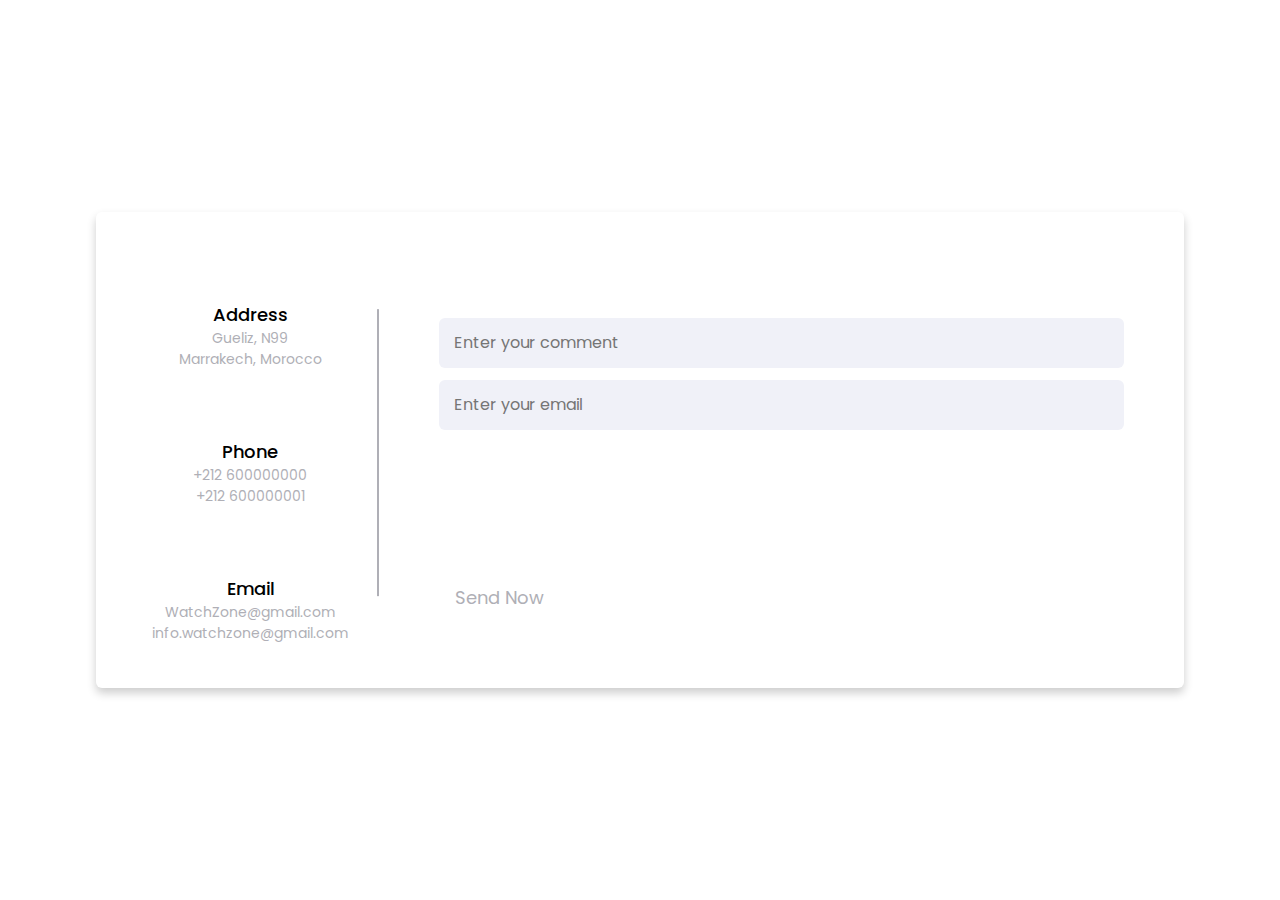
==== html projet/contact.html @ 9dd970e3 "Add files via upload" ====
<!DOCTYPE html>

<html lang="en" dir="ltr">
  <head>
    <meta charset="UTF-8">
    <title> Contact Us </title>
    <link rel="stylesheet" href="contact.css">
    <link rel="stylesheet" href="https://cdnjs.cloudflare.com/ajax/libs/font-awesome/5.15.2/css/all.min.css"/>
     <meta name="viewport" content="width=device-width, initial-scale=1.0">
   </head>
<body>
  <div class="container">
    <div class="content">
      <div class="left-side">
        <div class="address details">
          <i class="fas fa-map-marker-alt"></i>
          <div class="topic">Address</div>
          <div class="text-one">Gueliz, N99</div>
          <div class="text-two">Marrakech, Morocco</div>
        </div>
        <div class="phone details">
          <i class="fas fa-phone-alt"></i>
          <div class="topic">Phone</div>
          <div class="text-one">+212 600000000</div>
          <div class="text-two">+212 600000001</div>
        </div>
        <div class="email details">
          <i class="fas fa-envelope"></i>
          <div class="topic">Email</div>
          <div class="text-one">WatchZone@gmail.com</div>
          <div class="text-two">info.watchzone@gmail.com</div>
        </div>
      </div>
      <div class="right-side">
        <div class="topic-text">Send us a message</div>
      <form action="#">
        <div class="input-box">
          <input type="text" placeholder="Enter your comment">
        </div>
        <div class="input-box">
          <input type="text" placeholder="Enter your email">
        </div>
        <div class="input-box message-box">
          
        </div>
        <div class="button">
          <input type="button" value="Send Now" >
        </div>
      </form>
    </div>
    </div>
  </div>
</body>
</html>
---- html projet/contact.css ----
@import url('https://fonts.googleapis.com/css2?family=Poppins:wght@200;300;400;500;600;700&display=swap');
*{
  margin: 0;
  padding: 0;
  box-sizing: border-box;
  font-family: "Poppins" , sans-serif;
}
body{
  min-height: 100vh;
  width: 100%;
  display: flex;
  align-items: center;
  justify-content: center;
    background: url("image/ab17.jpg");
    background-size: cover;
    background-repeat: no-repeat;
    background-attachment: fixed;
    overflow: hidden;
}
.container{
  width: 85%;
  background: transparent;
  border-radius: 6px;
  padding: 20px 60px 30px 40px;
  box-shadow: 0 5px 10px rgba(0, 0, 0, 0.2);
}
.container .content{
  display: flex;
  align-items: center;
  justify-content: space-between;
}
.container .content .left-side{
  width: 25%;
  height: 100%;
  display: flex;
  flex-direction: column;
  align-items: center;
  justify-content: center;
  margin-top: 15px;
  position: relative;
}
.content .left-side::before{
  content: '';
  position: absolute;
  height: 70%;
  width: 2px;
  right: -15px;
  top: 50%;
  transform: translateY(-50%);
  background: #afafb6;
}
.content .left-side .details{
  margin: 14px;
  text-align: center;
}
.content .left-side .details i{
  font-size: 30px;
  color: white;
  margin-bottom: 10px;
}
.content .left-side .details .topic{
  font-size: 18px;
  font-weight: 500;
}
.content .left-side .details .text-one,
.content .left-side .details .text-two{
  font-size: 14px;
  color: #afafb6;
}
.container .content .right-side{
  width: 75%;
  margin-left: 75px;
}
.content .right-side .topic-text{
  font-size: 23px;
  font-weight: 600;
  color: white;
}
.right-side .input-box{
  height: 50px;
  width: 100%;
  margin: 12px 0;
}
.right-side .input-box input,
.right-side .input-box textarea{
  height: 100%;
  width: 100%;
  border: none;
  outline: none;
  font-size: 16px;
  background: #F0F1F8;
  border-radius: 6px;
  padding: 0 15px;
  resize: none;
}
.right-side .message-box{
  min-height: 110px;
}
.right-side .input-box textarea{
  padding-top: 6px;
}
.right-side .button{
  display: inline-block;
  margin-top: 12px;
}
.right-side .button input[type="button"]{
  color: #afafb6;
  font-size: 18px;
  outline: none;
  border: none;
  padding: 8px 16px;
  border-radius: 6px;
  background: white;
  cursor: pointer;
  transition: all 0.3s ease;
}
.button input[type="button"]:hover{
  background: white;
}

@media (max-width: 950px) {
  .container{
    width: 90%;
    padding: 30px 40px 40px 35px ;
  }
  .container .content .right-side{
   width: 75%;
   margin-left: 55px;
}
}
@media (max-width: 820px) {
  .container{
    margin: 40px 0;
    height: 100%;
  }
  .container .content{
    flex-direction: column-reverse;
  }
 .container .content .left-side{
   width: 100%;
   flex-direction: row;
   margin-top: 40px;
   justify-content: center;
   flex-wrap: wrap;
 }
 .container .content .left-side::before{
   display: none;
 }
 .container .content .right-side{
   width: 100%;
   margin-left: 0;
 }
}
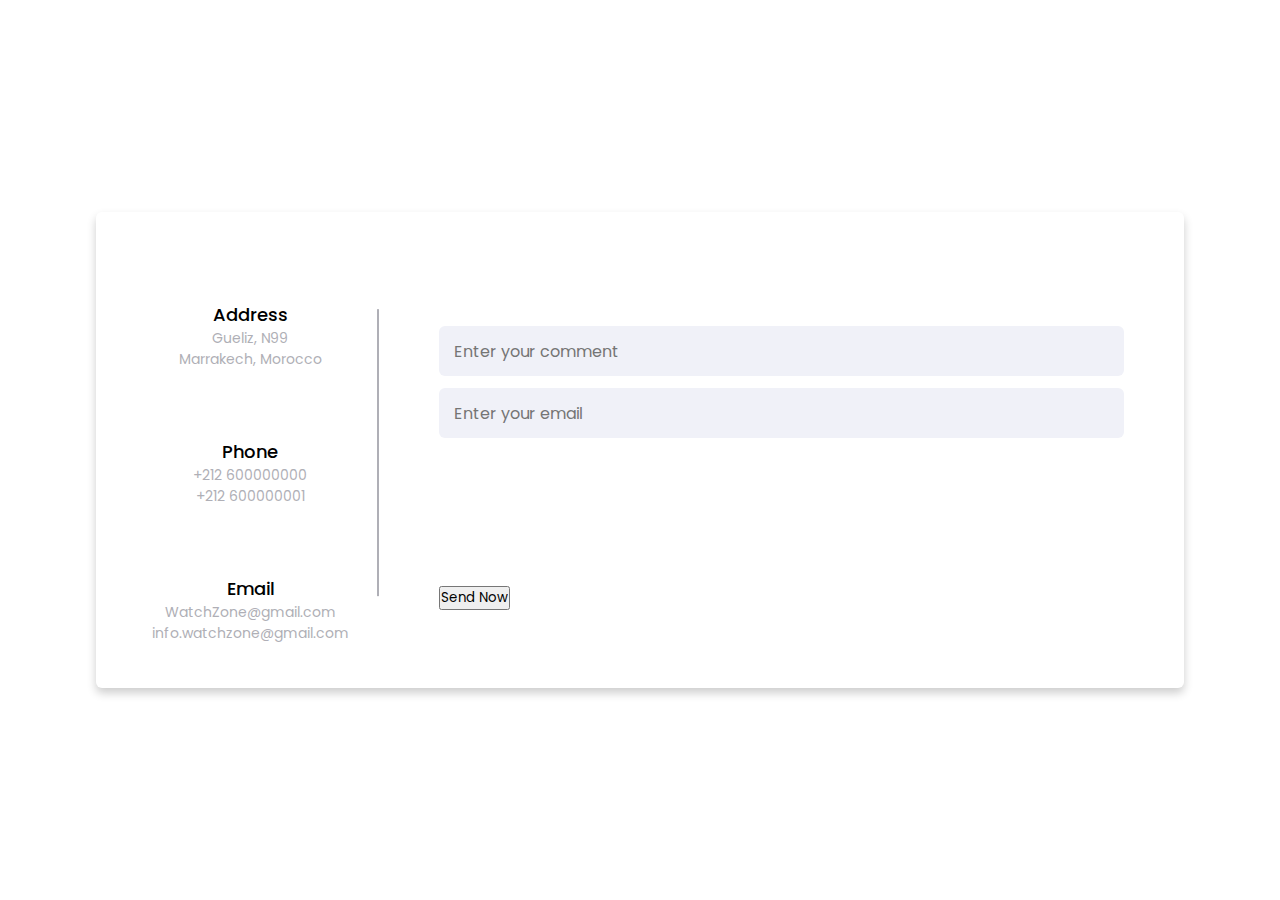
==== commit 7493b5e9: "contact.html" ====
--- a/html projet/contact.html
+++ b/html projet/contact.html
@@ -33,7 +33,7 @@
       </div>
       <div class="right-side">
         <div class="topic-text">Send us a message</div>
-      <form action="#">
+      <form action="index.html">
         <div class="input-box">
           <input type="text" placeholder="Enter your comment">
         </div>
@@ -44,11 +44,11 @@
           
         </div>
         <div class="button">
-          <input type="button" value="Send Now" >
+          <input type="submit" class="submit" value="Send Now">
         </div>
       </form>
     </div>
     </div>
   </div>
 </body>
-</html>+</html>
